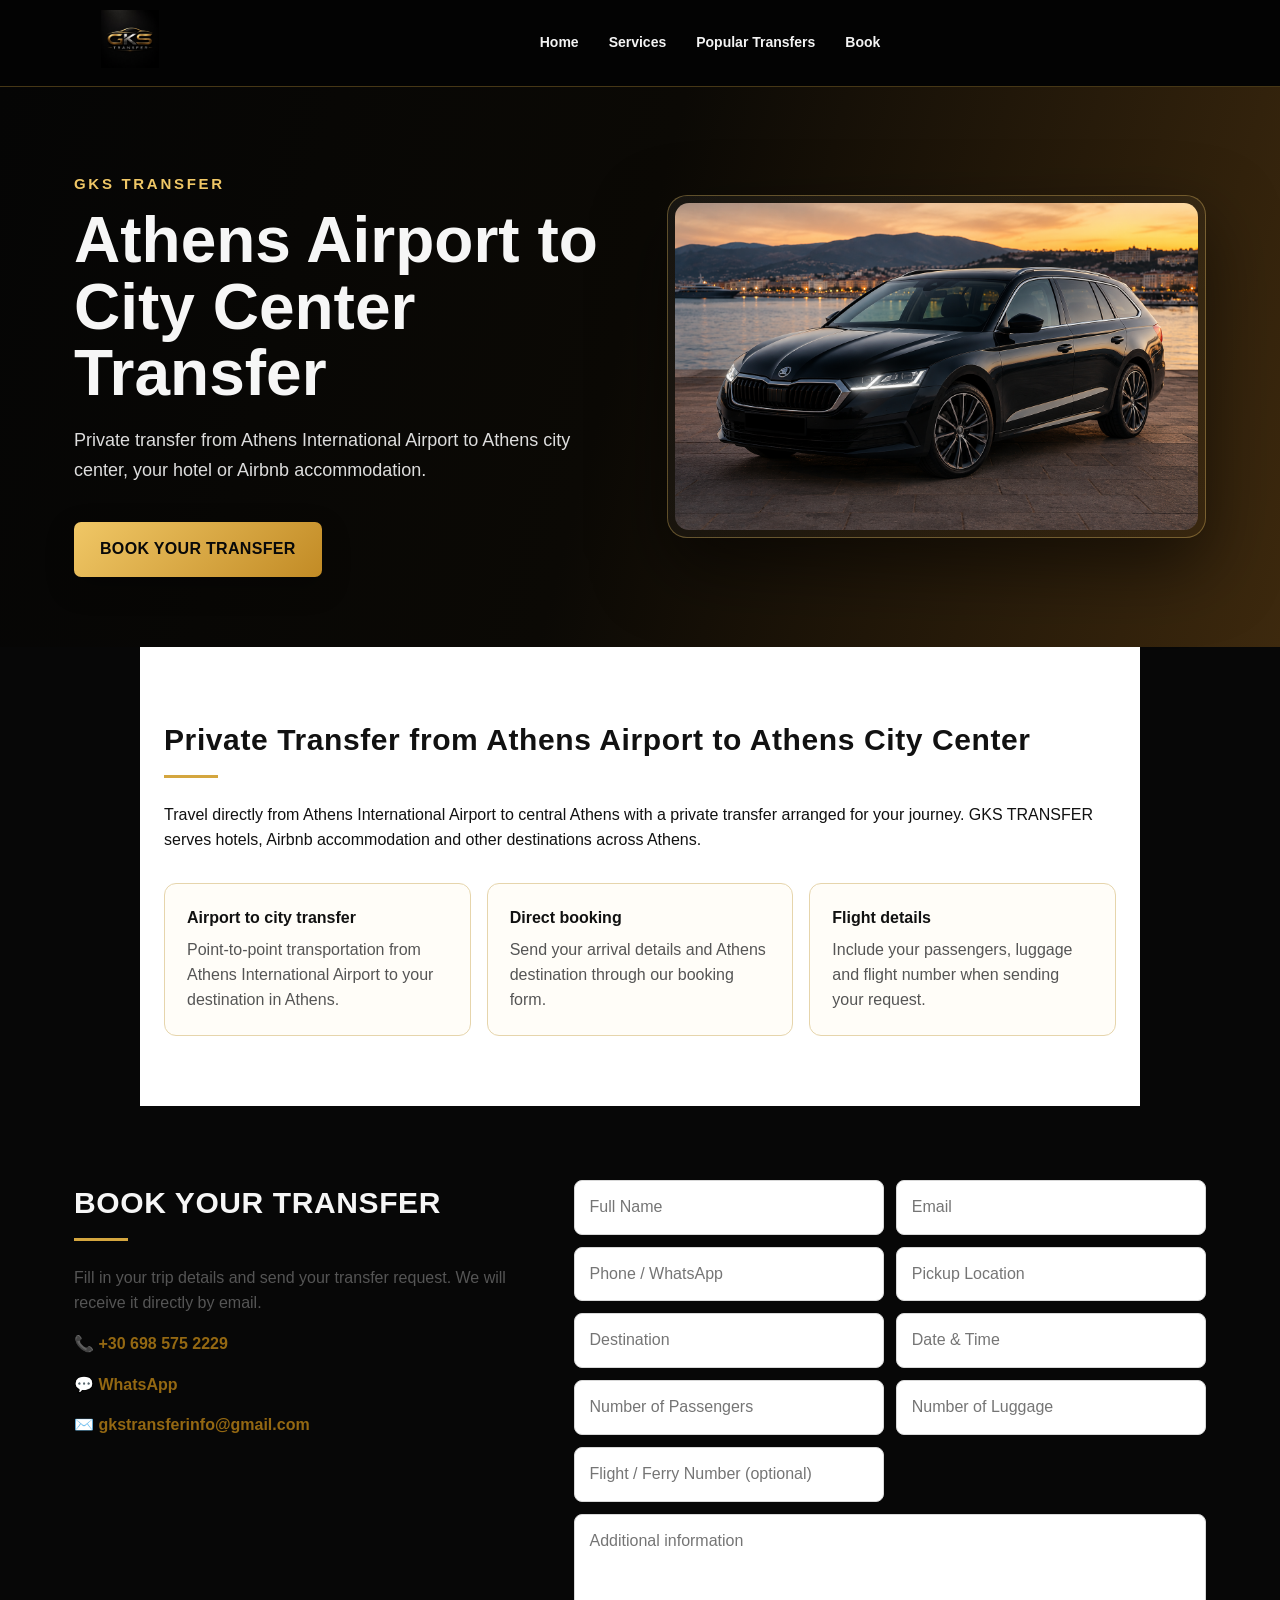
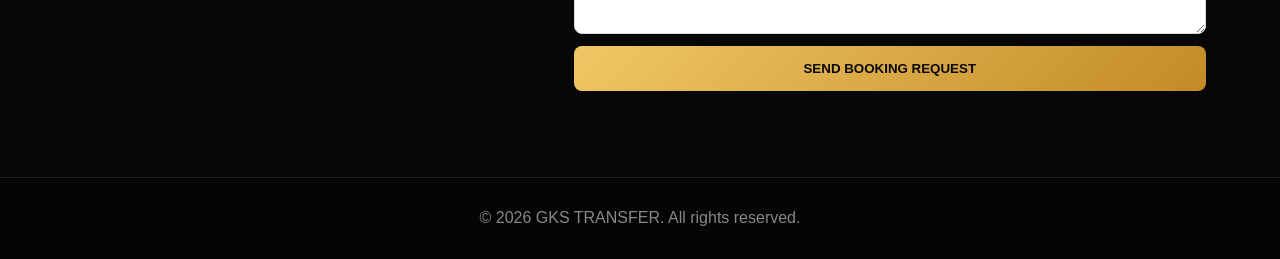
==== athens-airport-to-city-center.html @ 02cc3a2d "Add files via upload" ====
<!doctype html><html lang="en"><head><meta charset="UTF-8"><meta name="viewport" content="width=device-width,initial-scale=1"><title>Athens Airport to City Center Transfer | GKS TRANSFER</title><meta name="description" content="Private transfer from Athens International Airport to Athens city center, hotels and Airbnb accommodation. Book your Athens airport transfer with GKS TRANSFER."><meta name="robots" content="index, follow"><link rel="canonical" href="https://gkstransfer.gr/athens-airport-to-city-center.html"><link rel="stylesheet" href="style.css"></head><body><header class="site-header"><div class="nav"><a href="index.html"><img src="logo.jpg" class="logo" alt="GKS TRANSFER"></a><nav><a href="index.html">Home</a><a href="index.html#services">Services</a><a href="index.html#routes">Popular Transfers</a><a href="#booking">Book</a></nav></div></header><section class="service-hero"><div class="service-hero-inner"><div><p class="gold">GKS TRANSFER</p><h1>Athens Airport to City Center Transfer</h1><p class="service-lead">Private transfer from Athens International Airport to Athens city center, your hotel or Airbnb accommodation.</p><a class="cta" href="#booking">BOOK YOUR TRANSFER</a></div><div class="vehicle-photo hero-car"><div class="car-frame"><img src="skoda-octavia.png" alt="Athens Airport to Athens City Center private transfer with GKS TRANSFER"></div></div></div></section><section class="service-copy"><h2>Private Transfer from Athens Airport to Athens City Center</h2><p>Travel directly from Athens International Airport to central Athens with a private transfer arranged for your journey. GKS TRANSFER serves hotels, Airbnb accommodation and other destinations across Athens.</p><div class="service-points"><div><strong>Airport to city transfer</strong><span>Point-to-point transportation from Athens International Airport to your destination in Athens.</span></div><div><strong>Direct booking</strong><span>Send your arrival details and Athens destination through our booking form.</span></div><div><strong>Flight details</strong><span>Include your passengers, luggage and flight number when sending your request.</span></div></div></section><section id="booking" class="contact"><div><h2>BOOK YOUR TRANSFER</h2><p>Fill in your trip details and send your transfer request. We will receive it directly by email.</p><p>📞 <a href="tel:+306985752229">+30 698 575 2229</a></p><p>💬 <a href="https://wa.me/306985752229">WhatsApp</a></p><p>✉️ <a href="mailto:gkstransferinfo@gmail.com">gkstransferinfo@gmail.com</a></p></div><form id="bookingForm" onsubmit="sendBooking(event)"><input required id="name" name="Name" placeholder="Full Name"><input required id="email" name="Email" type="email" placeholder="Email"><input id="phone" name="Phone_WhatsApp" placeholder="Phone / WhatsApp"><input required id="pickup" name="Pickup" placeholder="Pickup Location"><input required id="destination" name="Destination" placeholder="Destination"><input id="datetime" name="Date_Time" placeholder="Date & Time"><input id="passengers" name="Passengers" placeholder="Number of Passengers"><input id="luggage" name="Luggage" placeholder="Number of Luggage"><input id="flight" name="Flight_Ferry" placeholder="Flight / Ferry Number (optional)"><textarea id="message" name="Additional_Information" placeholder="Additional information"></textarea><button id="submitBooking" class="booking-submit">SEND BOOKING REQUEST</button><div id="bookingStatus" class="booking-status" aria-live="polite"></div></form></section><footer>© 2026 GKS TRANSFER. All rights reserved.</footer><script src="script.js"></script></body></html>
---- style.css ----
:root{
  --bg:#070707;
  --bg-soft:#101010;
  --panel:#15120d;
  --gold:#d4a63f;
  --gold-2:#f0c766;
  --text:#f6f6f6;
  --muted:#c7c7c7;
  --line:rgba(212,166,63,.32);
}
*{box-sizing:border-box}
html{scroll-behavior:smooth}
body{
  margin:0;
  background:var(--bg);
  color:var(--text);
  font-family:Arial,Helvetica,sans-serif;
  line-height:1.55;
}
a{color:inherit;text-decoration:none}
img{max-width:100%}

.site-header{
  position:sticky;
  top:0;
  z-index:50;
  background:rgba(4,4,4,.94);
  backdrop-filter:blur(12px);
  border-bottom:1px solid var(--line);
}
.nav{
  max-width:1180px;
  min-height:82px;
  margin:auto;
  padding:10px 24px;
  display:flex;
  align-items:center;
  gap:28px;
}
.logo{
  width:112px;
  height:58px;
  object-fit:contain;
  flex:0 0 auto;
}
nav{
  display:flex;
  justify-content:center;
  gap:30px;
  flex:1;
}
nav a{
  font-size:14px;
  font-weight:700;
  color:#f3f3f3;
  position:relative;
  padding:10px 0;
}
nav a:after{
  content:"";
  position:absolute;
  left:0;right:0;bottom:3px;
  height:2px;
  background:var(--gold);
  transform:scaleX(0);
  transition:.2s ease;
}
nav a:hover:after{transform:scaleX(1)}

.lang{
  display:flex;
  gap:6px;
  padding:4px;
  border:1px solid var(--line);
  border-radius:999px;
  background:#0d0d0d;
}
.lang-btn{
  min-width:42px;
  border:0;
  border-radius:999px;
  padding:8px 10px;
  background:transparent;
  color:#fff;
  font-weight:800;
  cursor:pointer;
}
.lang-btn.active{
  background:var(--gold);
  color:#090909;
}

.hero{
  position:relative;
  overflow:hidden;
  border-bottom:1px solid var(--line);
  background:
    radial-gradient(circle at 76% 35%,rgba(212,166,63,.16),transparent 34%),
    linear-gradient(105deg,#050505 0%,#0b0905 48%,#3d290e 100%);
}
.hero-glow{
  position:absolute;
  width:500px;
  height:500px;
  border-radius:50%;
  right:-180px;
  top:-180px;
  background:rgba(212,166,63,.12);
  filter:blur(40px);
}
.hero-inner{
  position:relative;
  max-width:1180px;
  min-height:570px;
  margin:auto;
  padding:72px 24px;
  display:grid;
  grid-template-columns:1.03fr 1.1fr;
  align-items:center;
  gap:58px;
}
.gold{
  color:var(--gold-2);
  font-weight:800;
  letter-spacing:.18em;
  font-size:15px;
  margin-bottom:12px;
}
.hero h1{
  max-width:650px;
  margin:0;
  font-size:clamp(42px,5vw,68px);
  line-height:1.03;
  letter-spacing:-.02em;
}
.lead{
  margin-top:24px;
  color:#fff;
  font-size:18px;
  font-weight:700;
}
.hero p:not(.gold):not(.lead){
  max-width:620px;
  color:#dedede;
}
.cta{
  display:inline-block;
  margin-top:18px;
  padding:15px 26px;
  border-radius:7px;
  background:linear-gradient(135deg,var(--gold-2),#c28b25);
  color:#090909;
  font-weight:900;
  letter-spacing:.02em;
  box-shadow:0 10px 28px rgba(0,0,0,.28);
  transition:.2s ease;
}
.cta:hover{transform:translateY(-2px)}

.hero-car{width:100%}
.car-frame{
  position:relative;
  padding:7px;
  border:1px solid rgba(240,199,102,.34);
  border-radius:20px;
  background:linear-gradient(145deg,rgba(255,255,255,.05),rgba(255,255,255,.01));
  box-shadow:0 28px 70px rgba(0,0,0,.52);
}
.car-frame img{
  width:100%;
  display:block;
  border-radius:14px;
  aspect-ratio:16/10;
  object-fit:cover;
}
.car-caption{
  position:absolute;
  left:22px;
  right:22px;
  bottom:20px;
  display:flex;
  justify-content:space-between;
  align-items:end;
  gap:16px;
  padding:12px 14px;
  border-radius:10px;
  background:linear-gradient(90deg,rgba(0,0,0,.78),rgba(0,0,0,.28));
  border:1px solid rgba(255,255,255,.08);
}
.car-caption span{
  color:var(--gold-2);
  font-size:12px;
  font-weight:800;
  letter-spacing:.12em;
}
.car-caption strong{font-size:15px}

.quick{
  max-width:1180px;
  margin:-1px auto 0;
  padding:20px 24px;
  display:grid;
  grid-template-columns:repeat(3,1fr);
  gap:16px;
  background:#080808;
}
.quick a{
  border:1px solid var(--line);
  border-radius:11px;
  padding:18px 22px;
  display:flex;
  flex-direction:column;
  gap:4px;
  background:linear-gradient(180deg,#0b0b0b,#080808);
}
.quick a:hover{border-color:var(--gold)}
.quick b{font-size:15px}
.quick span{font-size:14px;color:#d8d8d8}

.intro,.fleet,.why,.contact{
  max-width:1180px;
  margin:auto;
  padding:74px 24px;
}
.intro{
  display:grid;
  grid-template-columns:1fr 1fr;
  gap:64px;
}
h2{
  margin-top:0;
  font-size:30px;
  letter-spacing:.02em;
}
h2:after{
  content:"";
  display:block;
  width:54px;
  height:3px;
  margin-top:12px;
  background:var(--gold);
}
.intro p,.fleet p,.why p,.contact p{color:#555}

.dark{
  padding:76px 24px;
  background:#0b0b0b;
  border-top:1px solid #181818;
  border-bottom:1px solid #181818;
}
.dark>h2,.dark>.grid{max-width:1180px;margin-left:auto;margin-right:auto}
.grid{
  display:grid;
  grid-template-columns:repeat(3,1fr);
  gap:18px;
}
.grid article{
  min-height:180px;
  padding:24px;
  border:1px solid #222;
  border-radius:14px;
  background:linear-gradient(180deg,#111,#0b0b0b);
  transition:.2s ease;
}
.grid article:hover{
  transform:translateY(-3px);
  border-color:var(--line);
}
.grid article>div{font-size:27px}
.grid h3{margin:12px 0 8px}
.grid p{margin:0;color:#bdbdbd}

.fleet{
  background:#fff;
  color:#111;
  max-width:none;
  padding-left:max(24px,calc((100vw - 1180px)/2 + 24px));
  padding-right:max(24px,calc((100vw - 1180px)/2 + 24px));
}
.fleet>.grid,.fleet>h2,.fleet>p{max-width:1180px;margin-left:auto;margin-right:auto}
.route-grid{grid-template-columns:repeat(5,1fr)}
.route-grid article{
  min-height:140px;
  border:1px solid #e7d3a2;
  background:#fffdf8;
}
.route-grid h3{color:#9a6a0f}
.route-grid p{color:#555}

.why{background:#0b0b0b;max-width:none;padding-left:max(24px,calc((100vw - 1180px)/2 + 24px));padding-right:max(24px,calc((100vw - 1180px)/2 + 24px))}
.why>h2,.why>.fleet-card,.why>p{max-width:1180px;margin-left:auto;margin-right:auto}
.fleet-card{
  display:grid;
  grid-template-columns:1fr 1fr;
  gap:42px;
  align-items:center;
}
.fleet-card p{color:#c5c5c5}
.fleet-car img{
  width:100%;
  border-radius:16px;
  aspect-ratio:16/10;
  object-fit:cover;
  box-shadow:0 20px 60px rgba(0,0,0,.35);
}

.contact{
  display:grid;
  grid-template-columns:.82fr 1.18fr;
  gap:60px;
  align-items:start;
}
.contact a{color:#946812;font-weight:700}
form{
  display:grid;
  grid-template-columns:1fr 1fr;
  gap:12px;
}
input,textarea{
  width:100%;
  padding:14px 15px;
  border:1px solid #d8d8d8;
  border-radius:8px;
  font:inherit;
  background:#fff;
}
textarea{min-height:120px;grid-column:1/-1;resize:vertical}
form button{
  grid-column:1/-1;
  padding:15px;
  border:0;
  border-radius:8px;
  background:#111;
  color:#fff;
  font-weight:900;
  cursor:pointer;
}
form button:hover{background:#2b210e}
footer{
  padding:28px 20px;
  text-align:center;
  color:#888;
  background:#050505;
  border-top:1px solid #1d1d1d;
}

@media(max-width:980px){
  nav{gap:18px}
  .hero-inner{grid-template-columns:1fr;min-height:auto;padding-top:54px}
  .hero-car{max-width:760px}
  .grid{grid-template-columns:repeat(2,1fr)}
  .route-grid{grid-template-columns:repeat(2,1fr)}
}
@media(max-width:760px){
  .nav{flex-wrap:wrap;gap:10px;min-height:auto}
  .logo{width:92px}
  nav{order:3;width:100%;overflow-x:auto;justify-content:flex-start;gap:20px;padding-bottom:4px}
  nav a{white-space:nowrap;font-size:13px}
  .lang{margin-left:auto}
  .hero-inner{padding:46px 18px;gap:34px}
  .hero h1{font-size:42px}
  .quick{grid-template-columns:1fr;padding:16px 18px}
  .intro,.contact,.fleet-card{grid-template-columns:1fr}
  .intro,.fleet,.why,.contact,.dark{padding-top:56px;padding-bottom:56px}
  .grid,.route-grid{grid-template-columns:1fr}
  form{grid-template-columns:1fr}
  form button,textarea{grid-column:auto}
  .car-caption{left:14px;right:14px;bottom:14px}
}

.whatsapp-submit{
  background:#20b858 !important;
  color:#fff !important;
  box-shadow:0 12px 28px rgba(0,0,0,.16);
}
.whatsapp-submit:hover{
  background:#189a49 !important;
  transform:translateY(-1px);
}
.form-note{
  grid-column:2;
  margin-top:-42px;
  padding-top:48px;
  font-size:13px;
  color:#777 !important;
}
@media(max-width:760px){
  .form-note{
    grid-column:auto;
    margin-top:12px;
    padding-top:0;
  }
}

.booking-submit{
  background:linear-gradient(135deg,var(--gold-2),#c28b25) !important;
  color:#090909 !important;
}
.booking-submit:disabled{opacity:.65;cursor:wait}
.booking-status{grid-column:1/-1;padding:0;border-radius:8px;font-weight:700}
.booking-status.success{padding:14px;background:#eef8f0;color:#176a2f;border:1px solid #b8dfc2}
.booking-status.error{padding:14px;background:#fff0f0;color:#8d2222;border:1px solid #e5bcbc}

.seo-locations{background:#0a0a0a;border-top:1px solid #1d1d1d;border-bottom:1px solid #1d1d1d}
.seo-inner{max-width:900px;margin:auto;padding:64px 24px;text-align:center}
.seo-inner h2:after{margin-left:auto;margin-right:auto}
.seo-inner p:not(.gold){color:#c8c8c8;font-size:17px;line-height:1.75}

.landing-links{background:#fff;color:#111}.landing-link-grid{display:grid;grid-template-columns:repeat(5,1fr);gap:12px}.landing-link-grid a{padding:18px 14px;border:1px solid #e6d5ac;border-radius:10px;font-weight:800;text-align:center;background:#fffdf8}.service-hero{background:linear-gradient(105deg,#050505 0%,#0b0905 48%,#3d290e 100%)}.service-hero-inner{max-width:1180px;margin:auto;padding:70px 24px;display:grid;grid-template-columns:1fr 1fr;gap:54px;align-items:center}.service-hero h1{font-size:clamp(40px,5vw,64px);line-height:1.04;margin:0}.service-lead{font-size:18px;color:#ddd;line-height:1.7}.service-copy{max-width:1000px;margin:auto;padding:70px 24px;color:#111;background:#fff}.service-points{display:grid;grid-template-columns:repeat(3,1fr);gap:16px;margin-top:30px}.service-points div{padding:22px;border:1px solid #e6d5ac;border-radius:12px;background:#fffdf8}.service-points strong,.service-points span{display:block}.service-points span{margin-top:8px;color:#555}@media(max-width:900px){.landing-link-grid{grid-template-columns:1fr 1fr}.service-hero-inner{grid-template-columns:1fr}.service-points{grid-template-columns:1fr}}@media(max-width:600px){.landing-link-grid{grid-template-columns:1fr}}
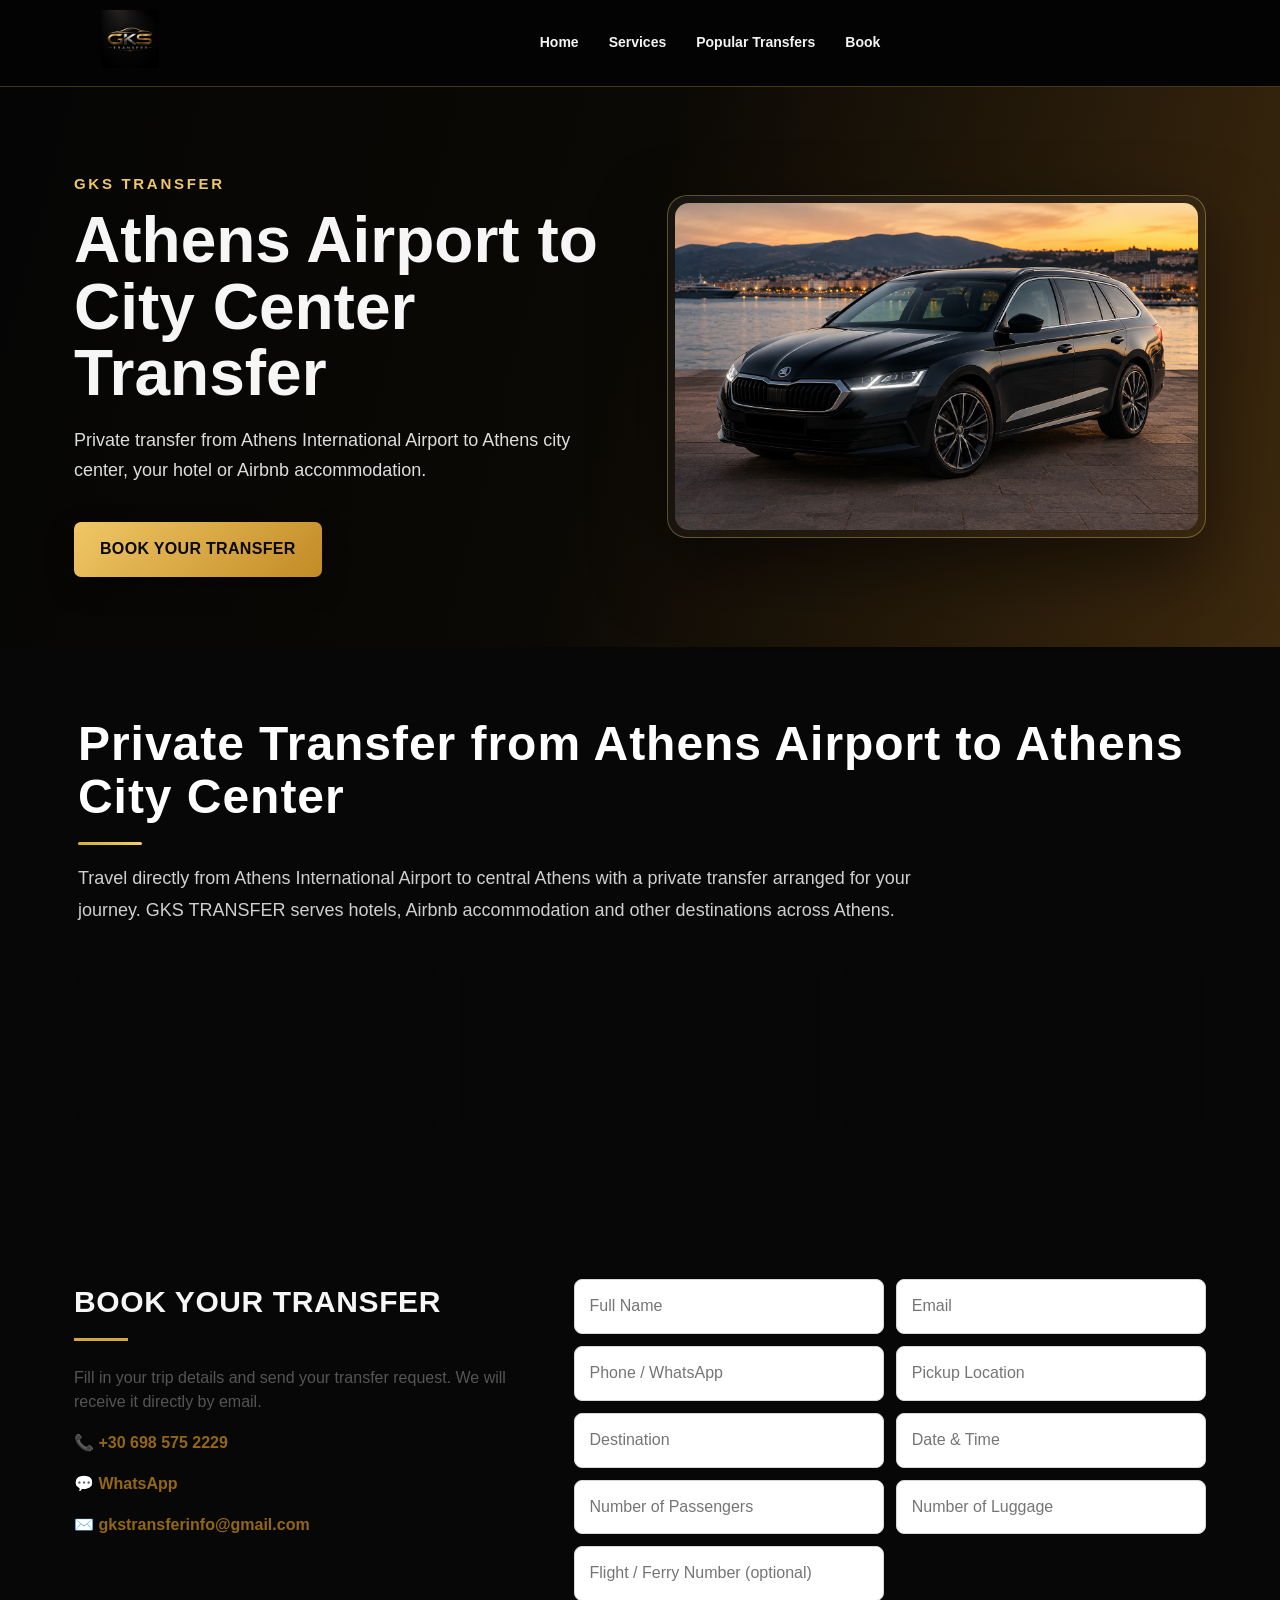
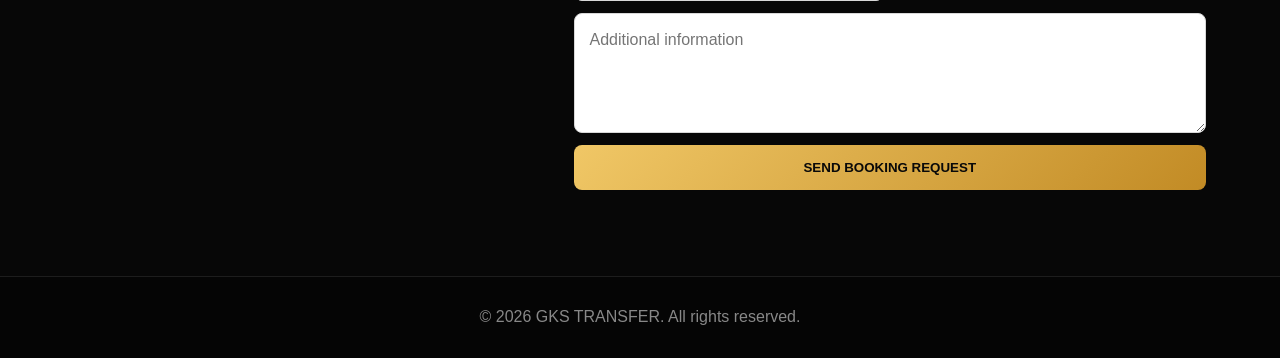
==== commit 88e38fa4: "Add files via upload" ====
--- a/athens-airport-to-city-center.html
+++ b/athens-airport-to-city-center.html
@@ -1 +1,69 @@
-<!doctype html><html lang="en"><head><meta charset="UTF-8"><meta name="viewport" content="width=device-width,initial-scale=1"><title>Athens Airport to City Center Transfer | GKS TRANSFER</title><meta name="description" content="Private transfer from Athens International Airport to Athens city center, hotels and Airbnb accommodation. Book your Athens airport transfer with GKS TRANSFER."><meta name="robots" content="index, follow"><link rel="canonical" href="https://gkstransfer.gr/athens-airport-to-city-center.html"><link rel="stylesheet" href="style.css"></head><body><header class="site-header"><div class="nav"><a href="index.html"><img src="logo.jpg" class="logo" alt="GKS TRANSFER"></a><nav><a href="index.html">Home</a><a href="index.html#services">Services</a><a href="index.html#routes">Popular Transfers</a><a href="#booking">Book</a></nav></div></header><section class="service-hero"><div class="service-hero-inner"><div><p class="gold">GKS TRANSFER</p><h1>Athens Airport to City Center Transfer</h1><p class="service-lead">Private transfer from Athens International Airport to Athens city center, your hotel or Airbnb accommodation.</p><a class="cta" href="#booking">BOOK YOUR TRANSFER</a></div><div class="vehicle-photo hero-car"><div class="car-frame"><img src="skoda-octavia.png" alt="Athens Airport to Athens City Center private transfer with GKS TRANSFER"></div></div></div></section><section class="service-copy"><h2>Private Transfer from Athens Airport to Athens City Center</h2><p>Travel directly from Athens International Airport to central Athens with a private transfer arranged for your journey. GKS TRANSFER serves hotels, Airbnb accommodation and other destinations across Athens.</p><div class="service-points"><div><strong>Airport to city transfer</strong><span>Point-to-point transportation from Athens International Airport to your destination in Athens.</span></div><div><strong>Direct booking</strong><span>Send your arrival details and Athens destination through our booking form.</span></div><div><strong>Flight details</strong><span>Include your passengers, luggage and flight number when sending your request.</span></div></div></section><section id="booking" class="contact"><div><h2>BOOK YOUR TRANSFER</h2><p>Fill in your trip details and send your transfer request. We will receive it directly by email.</p><p>📞 <a href="tel:+306985752229">+30 698 575 2229</a></p><p>💬 <a href="https://wa.me/306985752229">WhatsApp</a></p><p>✉️ <a href="mailto:gkstransferinfo@gmail.com">gkstransferinfo@gmail.com</a></p></div><form id="bookingForm" onsubmit="sendBooking(event)"><input required id="name" name="Name" placeholder="Full Name"><input required id="email" name="Email" type="email" placeholder="Email"><input id="phone" name="Phone_WhatsApp" placeholder="Phone / WhatsApp"><input required id="pickup" name="Pickup" placeholder="Pickup Location"><input required id="destination" name="Destination" placeholder="Destination"><input id="datetime" name="Date_Time" placeholder="Date & Time"><input id="passengers" name="Passengers" placeholder="Number of Passengers"><input id="luggage" name="Luggage" placeholder="Number of Luggage"><input id="flight" name="Flight_Ferry" placeholder="Flight / Ferry Number (optional)"><textarea id="message" name="Additional_Information" placeholder="Additional information"></textarea><button id="submitBooking" class="booking-submit">SEND BOOKING REQUEST</button><div id="bookingStatus" class="booking-status" aria-live="polite"></div></form></section><footer>© 2026 GKS TRANSFER. All rights reserved.</footer><script src="script.js"></script></body></html>+<!doctype html><html lang="en"><head><meta charset="UTF-8"><meta name="viewport" content="width=device-width,initial-scale=1"><title>Athens Airport to City Center Transfer | GKS TRANSFER</title><meta name="description" content="Private transfer from Athens International Airport to Athens city center, hotels and Airbnb accommodation. Book your Athens airport transfer with GKS TRANSFER."><meta name="robots" content="index, follow"><link rel="canonical" href="https://gkstransfer.gr/athens-airport-to-city-center.html"><link rel="stylesheet" href="style.css"></head><body><header class="site-header"><div class="nav"><a href="index.html"><img src="logo.jpg" class="logo" alt="GKS TRANSFER"></a><nav><a href="index.html">Home</a><a href="index.html#services">Services</a><a href="index.html#routes">Popular Transfers</a><a href="#booking">Book</a></nav></div></header><section class="service-hero"><div class="service-hero-inner"><div><p class="gold">GKS TRANSFER</p><h1>Athens Airport to City Center Transfer</h1><p class="service-lead">Private transfer from Athens International Airport to Athens city center, your hotel or Airbnb accommodation.</p><a class="cta" href="#booking">BOOK YOUR TRANSFER</a></div><div class="vehicle-photo hero-car"><div class="car-frame"><img src="skoda-octavia.png" alt="Athens Airport to Athens City Center private transfer with GKS TRANSFER"></div></div></div></section><section class="service-copy premium-service-copy">
+<style>
+.premium-service-copy{
+  background: transparent;
+  color:#f5f5f5;
+  max-width:1180px;
+  margin:70px auto;
+  padding:0 28px;
+}
+.premium-service-copy h2{
+  color:#fff;
+  font-size:clamp(30px,4vw,48px);
+  line-height:1.12;
+  margin:0 0 18px;
+}
+.premium-service-copy h2:after{
+  content:"";
+  display:block;
+  width:64px;
+  height:3px;
+  margin-top:18px;
+  border-radius:99px;
+  background:linear-gradient(90deg,#d4af37,#f2cf63);
+}
+.premium-service-copy>p{
+  max-width:900px;
+  color:#cfcfcf;
+  font-size:18px;
+  line-height:1.75;
+  margin:0 0 34px;
+}
+.premium-service-copy .service-points{
+  display:grid;
+  grid-template-columns:repeat(3,minmax(0,1fr));
+  gap:22px;
+}
+.premium-service-copy .service-points>div{
+  background:linear-gradient(180deg,rgba(255,255,255,.055),rgba(255,255,255,.025));
+  border:1px solid rgba(212,175,55,.38);
+  border-radius:22px;
+  padding:28px 24px;
+  box-shadow:0 18px 45px rgba(0,0,0,.22);
+  backdrop-filter:blur(4px);
+}
+.premium-service-copy .service-points strong{
+  display:block;
+  color:#fff;
+  font-size:18px;
+  margin-bottom:10px;
+}
+.premium-service-copy .service-points span{
+  display:block;
+  color:#bdbdbd;
+  line-height:1.65;
+}
+@media (max-width:850px){
+  .premium-service-copy{margin:48px auto;padding:0 20px;}
+  .premium-service-copy .service-points{grid-template-columns:1fr;}
+  .premium-service-copy>p{font-size:16px;}
+}
+</style>
+<h2>Private Transfer from Athens Airport to Athens City Center</h2>
+<p>Travel directly from Athens International Airport to central Athens with a private transfer arranged for your journey. GKS TRANSFER serves hotels, Airbnb accommodation and other destinations across Athens.</p>
+<div class="service-points">
+  <div><strong>Airport to city transfer</strong><span>Point-to-point transportation from Athens International Airport to your destination in Athens.</span></div>
+  <div><strong>Direct booking</strong><span>Send your arrival details and Athens destination through our booking form.</span></div>
+  <div><strong>Flight details</strong><span>Include your passengers, luggage and flight number when sending your request.</span></div>
+</div>
+</section><section id="booking" class="contact"><div><h2>BOOK YOUR TRANSFER</h2><p>Fill in your trip details and send your transfer request. We will receive it directly by email.</p><p>📞 <a href="tel:+306985752229">+30 698 575 2229</a></p><p>💬 <a href="https://wa.me/306985752229">WhatsApp</a></p><p>✉️ <a href="mailto:gkstransferinfo@gmail.com">gkstransferinfo@gmail.com</a></p></div><form id="bookingForm" onsubmit="sendBooking(event)"><input required id="name" name="Name" placeholder="Full Name"><input required id="email" name="Email" type="email" placeholder="Email"><input id="phone" name="Phone_WhatsApp" placeholder="Phone / WhatsApp"><input required id="pickup" name="Pickup" placeholder="Pickup Location"><input required id="destination" name="Destination" placeholder="Destination"><input id="datetime" name="Date_Time" placeholder="Date & Time"><input id="passengers" name="Passengers" placeholder="Number of Passengers"><input id="luggage" name="Luggage" placeholder="Number of Luggage"><input id="flight" name="Flight_Ferry" placeholder="Flight / Ferry Number (optional)"><textarea id="message" name="Additional_Information" placeholder="Additional information"></textarea><button id="submitBooking" class="booking-submit">SEND BOOKING REQUEST</button><div id="bookingStatus" class="booking-status" aria-live="polite"></div></form></section><footer>© 2026 GKS TRANSFER. All rights reserved.</footer><script src="script.js"></script></body></html>
